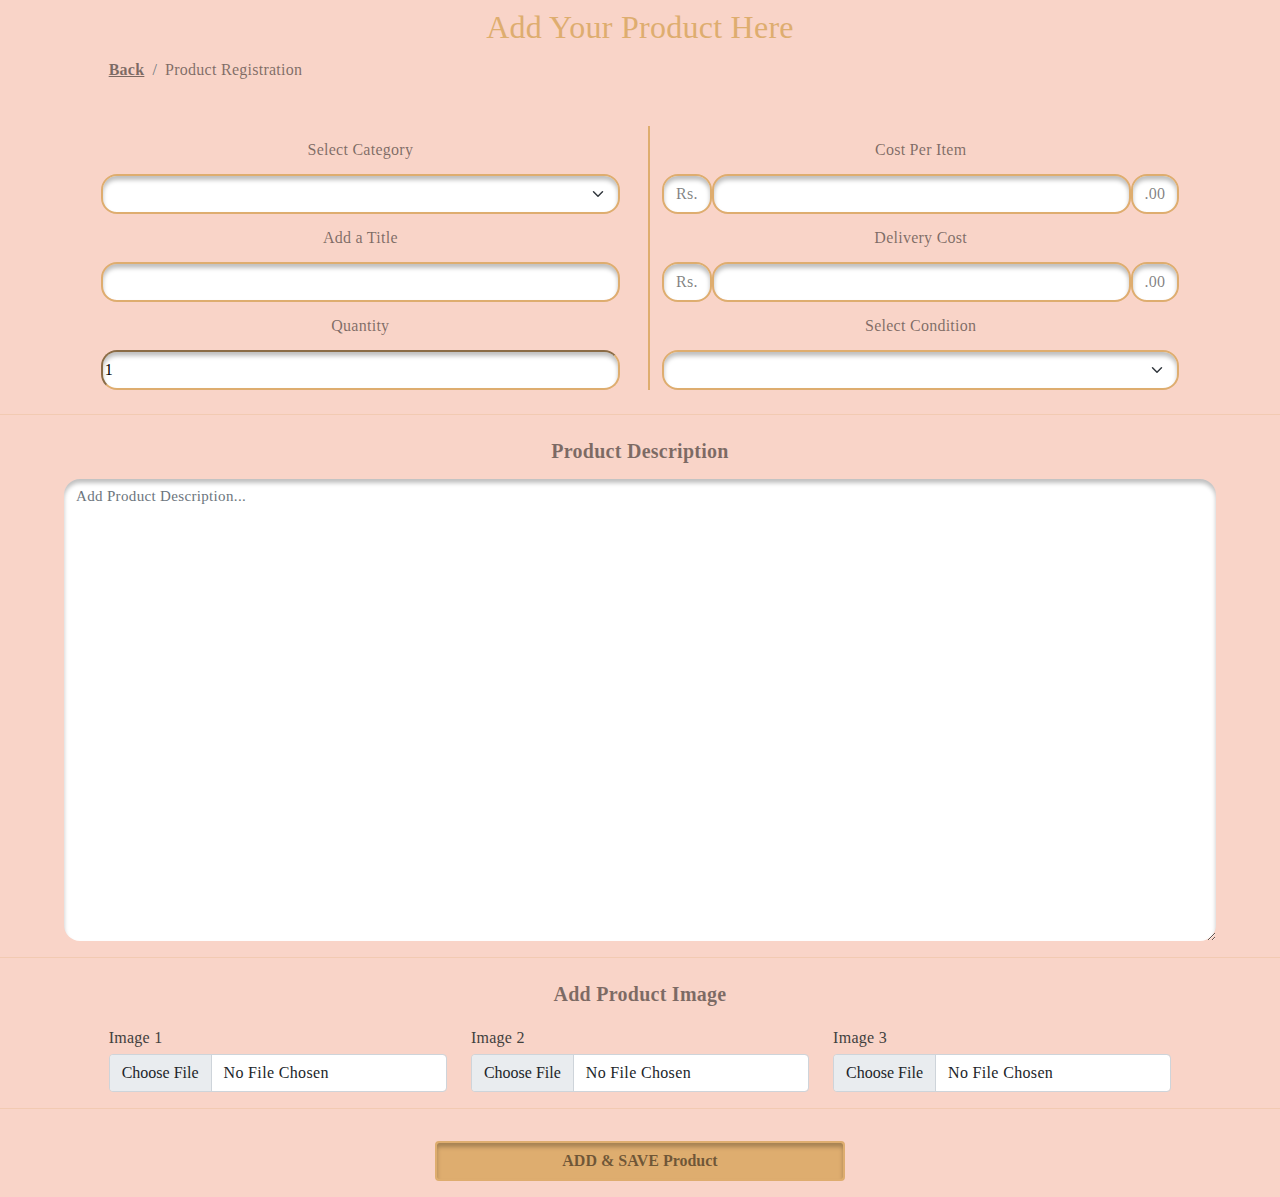
==== web/add_product.html @ 89d5caae "This is my KiddieKart e-commerce web project." ====
<!DOCTYPE html>

<html>
    <head>
        <title>KiddieKart Add Product</title>
        <meta charset="UTF-8">
        <meta name="viewport" content="width=device-width, initial-scale=1.0">
        <link href="bootstrap/bootstrap.css" rel="stylesheet">
        <link href="bootstrap/bootstrap-icons.css" rel="stylesheet">
        <link rel="stylesheet" type="text/css" href="style.css">
        <link rel="stylesheet" href="assets/vendor/bootstrap-5.1.3/css/bootstrap.css" type="text/css"/>
    </head>


    <body class="body" style="background-color: #f9d4c8;" onload="loadFeatures();">
        <div class="col-12">
            <div class="row">
                <div class="col-12 d-flex justify-content-center align-items-center">
                    <div class="row ">
                        <h2 class=" mt-2" style="color:#DEAD6F;">Add Your Product Here</h2>
                    </div>
                </div>
                <div class="col-10 offset-1">
                    <nav aria-label="breadcrumb">
                        <ol class="breadcrumb bg-transparent">
                            <li class="breadcrumb-item fw-bold"><a href="myProducts.html" class="text-black-50">Back</a></li>
                            <li class="breadcrumb-item active text-light text-black-50" aria-current="page">Product Registration</li>
                        </ol>
                    </nav>
                </div>
                <div class="col-12 d-none" id="addmsgdiv">
                    <div class="alert alert-success" role="alert" id="addalertdiv">
                        <i class="bi bi-check2-circle fs-5" id="addmsg">

                        </i>
                    </div>
                </div>
                <div class="col-12">
                    <div class="row d-flex justify-content-center mt-3 add-product-details">
                        <div class="col-lg-5 col-md-5 col-sm-10 mx-2 my-2">
                            <div class="col-12 d-flex justify-content-center">
                                <label class="text-black-50 my-2">Select Category</label>
                            </div>
                            <div class="col-12 d-flex justify-content-center">
                                <select class="form-select text-center text-black rounded-4" id="category-select"  style="height: 40px; background-color: white; border-color: #DEAD6F; border-width: 2px; box-shadow: 0px 4px 4px 0px rgba(0, 0, 0, 0.25) inset; font-size: medium;">

                                </select>
                            </div>
                            <div class="col-12 d-flex justify-content-center">
                                <label class="text-black-50 my-2">Add a Title</label>
                            </div>
                            <div class="col-12">
                                <input type="text" id="title" class="form-control f1 text-black rounded-4" style="height: 40px; background-color: white; border-color: #DEAD6F; border-width: 2px; box-shadow: 0px 4px 4px 0px rgba(0, 0, 0, 0.25) inset;">
                            </div>
                            <div class="col-12 d-flex justify-content-center">
                                <label class="text-black-50 my-2">Quantity</label>
                            </div>
                            <div class="input-number col-12 d-flex justify-content-center">
                                <input type="number" class="rounded-4 text-black" style="outline: none; height: 40px; width: 615px;background-color: white; border-color: #DEAD6F; border-width: 2px; box-shadow: 0px 4px 4px 0px rgba(0, 0, 0, 0.25) inset;" value="1" pattern="[0-9]" id="quantity">
                            </div>

                        </div>
                        <div class="col-lg-5 col-md-5 col-sm-10 mx-2 my-2 add-product-detail-box-2" style="border-left:2px solid #DEAD6F;">
                            <div class="col-12 d-flex justify-content-center">
                                <label class="text-black-50 my-2">Cost Per Item</label>
                            </div>
                            <div class="col-12 d-flex justify-content-center">
                                <span class="input-group-text rounded-4 text-black-50" style="outline: none; height: 40px; background-color: white; border-color: #DEAD6F; border-width: 2px; box-shadow: 0px 4px 4px 0px rgba(0, 0, 0, 0.25) inset;">Rs.</span>
                                <input type="number" id="price" class="form-control rounded-4 text-black" style="outline: none; height: 40px; background-color: white; border-color: #DEAD6F; border-width: 2px; box-shadow: 0px 4px 4px 0px rgba(0, 0, 0, 0.25) inset;">
                                <span class="input-group-text rounded-4 text-black-50" style="outline: none; height: 40px; background-color: white; border-color: #DEAD6F; border-width: 2px; box-shadow: 0px 4px 4px 0px rgba(0, 0, 0, 0.25) inset;">.00</span>
                            </div>
                            <div class="col-12 d-flex justify-content-center">
                                <label class="text-black-50 my-2">Delivery Cost</label>
                            </div>
                            <div class="col-12 d-flex justify-content-center">
                                <span class="input-group-text rounded-4 text-black-50" style="outline: none; height: 40px; background-color: white; border-color: #DEAD6F; border-width: 2px; box-shadow: 0px 4px 4px 0px rgba(0, 0, 0, 0.25) inset;">Rs.</span>
                                <input type="number" id="delivery" class="form-control rounded-4 text-black" style="outline: none; height: 40px; background-color: white; border-color: #DEAD6F; border-width: 2px; box-shadow: 0px 4px 4px 0px rgba(0, 0, 0, 0.25) inset;">
                                <span class="input-group-text rounded-4 text-black-50" style="outline: none; height: 40px; background-color: white; border-color: #DEAD6F; border-width: 2px; box-shadow: 0px 4px 4px 0px rgba(0, 0, 0, 0.25) inset;">.00</span>
                            </div>
                            <div class="col-12 d-flex justify-content-center">
                                <label class="text-black-50 my-2">Select Condition</label>
                            </div>
                            <div class="col-12 d-flex justify-content-center">
                                <select class="form-select text-center text-black rounded-4" id="condition-select"  style="height: 40px; background-color: white; border-color: #DEAD6F; border-width: 2px; box-shadow: 0px 4px 4px 0px rgba(0, 0, 0, 0.25) inset; font-size: medium;">

                                </select>
                            </div>
                        </div>
                    </div>
                </div>

                <div class="col-12">
                    <hr class="" style="border-width: 5px; color: #DEAD6F;" />
                </div>

                <div class="container">
                    <div class="row justify-content-center">
                        <div class="col-12 col-lg-12">
                            <div class="row">
                                <div class="col-12 text-center">
                                    <label class="form-label fw-bold text-black-50 f5" style="font-size: 20px;">Product Description</label>
                                </div>
                                <div class="col-12 add-description-box d-flex justify-content-center">
                                    <textarea class="form-control f5 rounded-4" id="description" placeholder="Add product description..." cols="30" rows="20" style="font-size: 15px; border: none; box-shadow: 0px 4px 4px 0px rgba(0, 0, 0, 0.25) inset; width: 90%; min-height: 150px;"></textarea>
                                </div>
                            </div>
                        </div>
                    </div>
                </div>


                <div class="col-12">
                    <hr class="" style="border-width: 5px; color: #DEAD6F;" />
                </div>

                <div class="col-12">
                    <div class="row">
                        <div class="col-12 text-center">
                            <label class="form-label fw-bold text-black-50" style="font-size:20px;">Add Product Image</label>
                        </div>

                        <div class="col-lg-10 offset-lg-1 col-10 offset-1">
                            <div class="row">
                                <div class="col-lg-4">
                                    <label>Image 1</label>
                                    <input class="form-control b2" type="file" accept="image/*" id="image1">
                                </div>

                                <div class="col-lg-4">
                                    <label>Image 2</label>
                                    <input class="form-control b2" type="file" accept="image/*" id="image2">
                                </div>

                                <div class="col-lg-4">
                                    <label>Image 3</label>
                                    <input class="form-control b2" type="file" accept="image/*" id="image3">
                                </div>


                            </div>
                        </div>

                        
                    </div>
                </div>

                <div class="col-12">
                    <hr class="" style="border-width: 5px; color: #DEAD6F;" />
                </div>

                <div class="offset-lg-4 col-12 col-lg-4 d-grid mt-3 mb-3">
                    <button class="btn btn-outline-danger fw-bold text-black-50" type="button "style="background-color: #DEAD6F; border-color: #DEAD6F; border-width: 2px; box-shadow: 0px 4px 4px 0px rgba(0, 0, 0, 0.25) inset;" onclick="productListing();">ADD & SAVE Product</button>
                </div>

            </div>

        </div>



        <script src="bootstrap.bundle.js"></script>
        <script src="script.js"></script>
        <script src="js/add-product.js"></script>

    </body>

</html>
---- web/style.css ----
/*
Theme Name: Waggy
Theme URI: https://templatesjungle.com/
Author: TemplatesJungle
Author URI: https://templatesjungle.com/
Description: Waggy is specially designed product packaged for eCommerce pet store websites.
Version: 1.1
*/

/*--------------------------------------------------------------
This is main CSS file that contains custom style rules used in this template
--------------------------------------------------------------*/

/*------------------------------------*\
    Table of contents
\*------------------------------------*/

/*------------------------------------------------

CSS STRUCTURE:

1. VARIABLES

2. GENERAL TYPOGRAPHY
  2.1 General Styles
  2.2 Floating & Alignment
  2.3 Forms
  2.4 Lists
  2.5 Code
  2.6 Tables
  2.7 Spacing
  2.8 Utilities
  2.9 Misc
    - Row Border
    - Zoom Effect
  2.10 Buttons
    - Button Sizes
    - Button Shapes
    - Button Color Scheme
    - Button Aligns
  2.11 Section
    - Hero Section
    - Section Title
    - Section Paddings
    - Section Margins
    - Section Bg Colors
    - Content Colors
    - Content Borders

3. EXTENDED TYPOGRAPHY
  3.1 Blockquote / Pullquote
  3.2 Text Highlights

4. CONTENT ELEMENTS
  4.1 Tabs
  4.2 Accordions
  4.3 Brand Carousel
  4.4 Category Carousel

5. BLOG STYLES
  5.1 Blog Single Post
  5.2 About Author
  5.3 Comments List
  5.4 Comments Form3

6. SITE STRUCTURE
  6.1 Header
    - Header Menu
    - Nav Sidebar
  6.2 Billboard
  6.3 About Us Section
  6.4 Video Section
  6.5 Selling Products Section
  6.6 Quotation Section
  6.7 Latest Blogs Section
  6.8 Newsletter Section
  6.9 Instagram Section
  6.10 Footer
    - Footer Top
    - Footer Bottom

7. OTHER PAGES
  7.1 Product detail
  7.2 Shop page

    
/*--------------------------------------------------------------
/** 1. VARIABLES
--------------------------------------------------------------*/
:root {
  /* widths for rows and containers
     */
  --header-height: 160px;
  --header-height-min: 80px;
}

/* on mobile devices below 600px
 */
@media screen and (max-width: 600px) {
  :root {
    --header-height: 100px;
    --header-height-min: 80px;
  }
}

/* Theme Colors */
:root {
  --accent-color: #DEAD6F;
  --dark-color: #222222;
  --light-dark-color: #727272;
  --light-color: #fff;
  --grey-color: #dbdbdb;
  --light-grey-color: #fafafa;
  --primary-color: #6995B1;
  --light-primary-color: #eef1f3;
}

/* Fonts */
:root {
  --body-font: 'Chilanka', cursive;
  --heading-font: 'Chilanka', cursive;
  --secondary-font: 'Montserrat', sans-serif;
}

.gradient-custom {
/* fallback for old browsers */
background: #F9F3EC;

/* Chrome 10-25, Safari 5.1-6 */
/*background: -webkit-linear-gradient(to right, rgba(106, 17, 203, 1), rgba(37, 117, 252, 1));*/

/* W3C, IE 10+/ Edge, Firefox 16+, Chrome 26+, Opera 12+, Safari 7+ */
/*background: linear-gradient(to right, rgba(106, 17, 203, 1), rgba(37, 117, 252, 1))*/
}


body {
  --bs-link-color: #333;
  --bs-link-hover-color: #333;

  --bs-link-color-rgb: 40, 40, 40;
  --bs-link-hover-color-rgb: 0, 0, 0;

  /* --bs-link-color: #DEAD6F;
  --bs-link-hover-color: #DEAD6F; */

  --bs-light-rgb: 248, 248, 248;

  --bs-font-sans-serif: 'Chilanka', cursive;
  --bs-body-font-family: var(--bs-font-sans-serif);
  --bs-body-font-size: 1rem;
  --bs-body-font-weight: 400;
  --bs-body-line-height: 2;
  --bs-body-color: #41403E;

  --bs-primary: #DEAD6F;
  --bs-primary-rgb: 222, 173, 111;

  --bs-primary-bg-subtle: #FFF9EB;
  --bs-border-color: #F7F7F7;

  --bs-secondary-rgb: 230, 243, 251;

  --bs-success-rgb: 238, 245, 228;
  --bs-danger-rgb: 249, 235, 231;
  --bs-warning-rgb: 255, 249, 235;
  --bs-info-rgb: 230, 243, 250;
}
.logo {
  background-image: url("images/new_logo.png");
  background-size: contain;
  background-position: center;
  background-repeat: no-repeat;
}
.main-logo{
    height: 150px;
    width: 150px;
}
.btn-primary {
  padding: 1.2rem 3rem;
  --bs-btn-color: #fff;
  --bs-btn-bg: #DEAD6F;
  --bs-btn-border-color: transparent;
  --bs-btn-hover-color: #fff;
  --bs-btn-hover-bg: #e9b775;
  --bs-btn-hover-border-color: transparent;
  --bs-btn-focus-shadow-rgb: 49, 132, 253;
  --bs-btn-active-color: #fff;
  --bs-btn-active-bg: #DEAD6F;
  --bs-btn-active-border-color: transparent;
  --bs-btn-active-shadow: inset 0 3px 5px rgba(0, 0, 0, 0.125);
  --bs-btn-disabled-color: #fff;
  --bs-btn-disabled-bg: #d3d7dd;
  --bs-btn-disabled-border-color: transparent;
}

.btn-outline-primary {
  transition: all 0.3s ease-in;
  padding: 1.2rem 3rem;
  letter-spacing: 0.02375rem;
  --bs-btn-color: #DEAD6F;
  --bs-btn-border-color: #DEAD6F;
  --bs-btn-hover-color: #fff;
  --bs-btn-hover-bg: #DEAD6F;
  --bs-btn-hover-border-color: #DEAD6F;
  --bs-btn-focus-shadow-rgb: 13, 110, 253;
  --bs-btn-active-color: #fff;
  --bs-btn-active-bg: #DEAD6F;
  --bs-btn-active-border-color: #DEAD6F;
  --bs-btn-active-shadow: inset 0 3px 5px rgba(0, 0, 0, 0.125);
  --bs-btn-disabled-color: #DEAD6F;
  --bs-btn-disabled-bg: transparent;
  --bs-btn-disabled-border-color: #DEAD6F;
  --bs-gradient: none;
}

.btn-outline-dark {
  transition: all 0.3s ease-in;
  padding: 1.2rem 3rem;
  letter-spacing: 0.02375rem;
  text-transform: uppercase;
  --bs-btn-color: #41403E;
  --bs-btn-border-color: #41403E;
  --bs-btn-hover-color: #fff;
  --bs-btn-hover-bg: #41403E;
  --bs-btn-hover-border-color: #41403E;
  --bs-btn-focus-shadow-rgb: 33, 37, 41;
  --bs-btn-active-color: #fff;
  --bs-btn-active-bg: #41403E;
  --bs-btn-active-border-color: #41403E;
  --bs-btn-active-shadow: inset 0 3px 5px rgba(0, 0, 0, 0.125);
  --bs-btn-disabled-color: #41403E;
  --bs-btn-disabled-bg: transparent;
  --bs-btn-disabled-border-color: #41403E;
  --bs-gradient: none;
}

.btn-dark {
  padding: 1.2rem 3rem;
  font-size: 1.1875rem;
  text-transform: uppercase;
  --bs-btn-color: #fff;
  --bs-btn-bg: #41403E;
  --bs-btn-border-color: #41403E;
  --bs-btn-hover-color: #fff;
  --bs-btn-hover-bg: #363533;
  --bs-btn-hover-border-color: #363533;
  --bs-btn-focus-shadow-rgb: 66, 70, 73;
  --bs-btn-active-color: #fff;
  --bs-btn-active-bg: #41403E;
  --bs-btn-active-border-color: #41403E;
  --bs-btn-active-shadow: inset 0 3px 5px rgba(0, 0, 0, 0.125);
  --bs-btn-disabled-color: #fff;
  --bs-btn-disabled-bg: #41403E;
  --bs-btn-disabled-border-color: #41403E;
}

@media screen and (max-width:991px) {

  .btn-primary,
  .btn-outline-primary,
  .btn-outline-dark,
  .btn-dark {
    padding: 0.6rem 1.5rem;
    font-size: 1rem;
  }
}

body {
  letter-spacing: 0.01625rem;
}

h1,
h2,
h3,
h4,
h5,
h6 {
  font-family: var(--heading-font);
  color: var(--bs-body-color);
  font-weight: 400;
  text-transform: capitalize;
}

a {
  text-decoration: none;
}

.breadcrumb.text-white {
  --bs-breadcrumb-divider-color: #fff;
  --bs-breadcrumb-item-active-color: var(--bs-primary);
}

.dropdown-menu {
  --bs-dropdown-link-active-bg: var(--bs-primary);
}

.secondary-font {
  font-family: var(--secondary-font);
  font-weight: 300;
}

/*----------------------------------------------*/
/* 6. SITE STRUCTURE */
/*----------------------------------------------*/
/* 6.1 Header
--------------------------------------------------------------*/
/* Preloader */
.preloader-wrapper {
  width: 100%;
  height: 100vh;
  margin: 0 auto;
  position: absolute;
  top: 0;
  left: 0;
  z-index: 111;
  background: #fff;
}

.preloader-wrapper .preloader {
  margin: 20% auto 0;
  transform: translateZ(0);
}

.preloader:before,
.preloader:after {
  content: '';
  position: absolute;
  top: 0;
}

.preloader:before,
.preloader:after,
.preloader {
  border-radius: 50%;
  width: 2em;
  height: 2em;
  animation: animation 1.2s infinite ease-in-out;
}

.preloader {
  animation-delay: -0.16s;
}

.preloader:before {
  left: -3.5em;
  animation-delay: -0.32s;
}

.preloader:after {
  left: 3.5em;
}

@keyframes animation {

  0%,
  80%,
  100% {
    box-shadow: 0 2em 0 -1em var(--accent-color);
  }

  40% {
    box-shadow: 0 2em 0 0 var(--accent-color);
  }
}


/* search bar style  */
.search-bar {
  border: 1px solid #EAEAEA;
}

.search-bar ::placeholder {
  font-family: var(--secondary-font);
}

.form-control:focus {
  color: var(--bs-body-color);
  background-color: var(--bs-body-bg);
  border-color: #86b7fe;
  outline: 0;
  box-shadow: none;
}


/* nav bar style  */
.navbar-nav .nav-link.active,
.navbar-nav .nav-link.show,
.nav-link:focus,
.nav-link:hover {
  color: var(--accent-color);
}

/* category style */
iconify-icon.category-icon {
  color: #DEAD6F99;
  font-size: 100px;
  transition: all 0.3s ease-in;

}

a.categories-item:hover iconify-icon.category-icon {
  color: #DEAD6F;
}


/* banner style */
.swiper-pagination-bullet {
  border: 1px solid var(--bs-body-color);
  background-color: transparent;
  opacity: 1;
  width: var(--swiper-pagination-bullet-width, var(--swiper-pagination-bullet-size, 15px));
  height: var(--swiper-pagination-bullet-height, var(--swiper-pagination-bullet-size, 15px));
}

.swiper-pagination-bullet.swiper-pagination-bullet-active {
  background-color: var(--bs-body-color);
  background: var(--bs-body-color);
}

.swiper-horizontal>.swiper-pagination-bullets .swiper-pagination-bullet,
.swiper-pagination-horizontal.swiper-pagination-bullets .swiper-pagination-bullet {
  margin: 0 var(--swiper-pagination-bullet-horizontal-gap, 8px);
}



/* pet clothing */
.card {
  --bs-card-inner-border-radius: none;
  --bs-card-bg: transparent;
  background-color: transparent;
  border: none;
}

a.btn-cart {
  border-radius: 0.25rem;
  border: 1px solid rgba(65, 64, 62, 0.20);
}

a.btn-wishlist {

  border-radius: 0.25rem;
  border: 1px solid rgba(65, 64, 62, 0.20);
}


/* pet foodies style  */
button.filter-button {
  letter-spacing: 0.02125rem;
  border: none;
  border-bottom: 2px solid #D9D9D8;
  background: transparent;
  text-transform: uppercase;
  font-size: 1.0625rem;
  transition: all 0.3s ease-in;
}

button.filter-button.active,
button.filter-button:hover {
  border-bottom: 2px solid #DEAD6F;
}

/* testimonial style  */
.testimonial-content {
  color: #908F8D;
}

iconify-icon.quote-icon {
  color: #F7EEE4;
  font-size: 14rem;
}


/* register form  */
.form-control {
  color: #908F8D;
  line-height: normal;
  letter-spacing: 0.02125rem;
  text-transform: capitalize;
  border-radius: 0.25rem;
  border: 1px solid rgba(65, 64, 62, 0.20);
  background: #FFF;
  display: flex;
  padding: 1.25rem 0rem 1.25rem 1.25rem;
  align-items: center;
  gap: 0.375rem;
  align-self: stretch;
}

.form-control:focus {
  border-color: #41403E;
}


/* blog style */
.blog-paragraph {
  color: #908F8D;
  font-size: 1rem;
  font-weight: 400;
  line-height: normal;
  font-family: var(--secondary-font);
}

.blog-read {
  color: #908F8D;
  font-size: 1rem;
  letter-spacing: 0.02rem;
  text-transform: uppercase;
}

a.blog-read {
  border-bottom: 3px solid #D9D9D8;
  transition: all 0.3s ease-in;
}

a.blog-read:hover {
  border-bottom: 3px solid #8a8a8a;
}


/* services style  */
.service-icon {
  font-size: 30px;
  border-radius: 3.125rem;
  border: 1px solid #D9D9D8;
  padding: 1.25rem;
}


/* insta style  */
.instagram-item:hover:before,
.instagram-item:hover .icon-overlay {
  opacity: 1;
  cursor: pointer;
}

.icon-overlay {
  position: absolute;
  top: 0;
  right: 0;
  bottom: 0;
  left: 0;
  z-index: 1;
  align-items: center;
  font-size: 3rem;
  cursor: pointer;
  opacity: 0;
  -moz-transition: 0.8s ease;
  -webkit-transition: 0.8s ease;
  transition: 0.8s ease;
}


/* footer style */
iconify-icon.social-icon {
  color: #CACACA;
  font-size: 1.125rem;
  padding: 0.75rem;
  border-radius: 4.375rem;
  border: 1px solid #D9D9D8;
  box-shadow: 0px 4px 12px 0px rgba(0, 0, 0, 0.03);
  transition: all 0.5s ease;
}

li.social:hover iconify-icon.social-icon {
  color: #FFF;
  border: 1px solid #DEAD6F;
  background: #DEAD6F;
}

iconify-icon.send-icon {
  cursor: pointer;
  font-size: 1.125rem;
  padding: 0.75rem;
  border-radius: 4.375rem;
  color: #FFF;
  border: 1px solid #DEAD6F;
  background: #DEAD6F;
}


@media screen and (max-width: 991px) {

  /* offcanvas menu */
  .offcanvas-body .nav-item {
    font-weight: 700;
    border-bottom: 1px solid #d1d1d1;
  }

  .offcanvas-body .filter-categories {
    width: 100%;
    margin-bottom: 20px !important;
    border: 1px solid #d1d1d1 !important;
    padding: 14px;
    border-radius: 8px;
  }

  /* dropdown-menu */
  .dropdown-menu {
    padding: 0;
    border: none;
    line-height: 1.4;
    font-size: 0.9em;
  }

  .dropdown-menu a {
    padding-left: 0;
  }

  .dropdown-toggle::after {
    position: absolute;
    right: 0;
    top: 21px;
  }
}


/*--------------------------------------------------------------
faqs section style start
--------------------------------------------------------------*/
.accordion-button:not(.collapsed) {
  color: var(--body-text-color);
  background-color: transparent;
  box-shadow: none;
}

.accordion {
  --bs-accordion-color: var(--light-text-color);
  --bs-accordion-bg: none;
  --bs-accordion-btn-color: var(--body-text-color);
}

.accordion-button:not(.collapsed)::after {
  background-image: url('https://api.iconify.design/eva/arrow-down-fill.svg?color=%2341403e');

}

.accordion-button::after {
  background-image: url('https://api.iconify.design/eva/arrow-down-fill.svg?color=%2341403e');
}

.accordion-button:focus {
  z-index: 3;
  border-color: none;
  box-shadow: none;
}

/*--------------------------------------------------------------
Account section style start
--------------------------------------------------------------*/
.nav-tabs .nav-item.show .nav-link,
.nav-tabs .nav-link.active {
  color: var(--accent-color);
}


/*--------------------------------------------------------------
Blog section style start
--------------------------------------------------------------*/
/* ------ Pagination ------*/
.pagination .page-numbers {
  width: 30px;
  height: 30px;
  display: flex;
  align-items: center;
  color: var(--bs-body-color);
  padding: 0 10px;
  line-height: 1.4;
  transition: 0.9s all;
  border-radius: 8px;
}

.pagination .page-numbers:hover,
.pagination .page-numbers.current {
  color: var(--accent-color);
}

iconify-icon.pagination-arrow {
  color: var(--bs-body-color);
  transition: 0.9s all;
}

iconify-icon.pagination-arrow:hover {
  color: var(--accent-color);
}


/*--------------------------------------------------------------
Single Product section style start
--------------------------------------------------------------*/
.nav-pills .nav-link.active,
.nav-pills .show>.nav-link {
  color: var(--light-color);
  background-color: var(--accent-color);
}
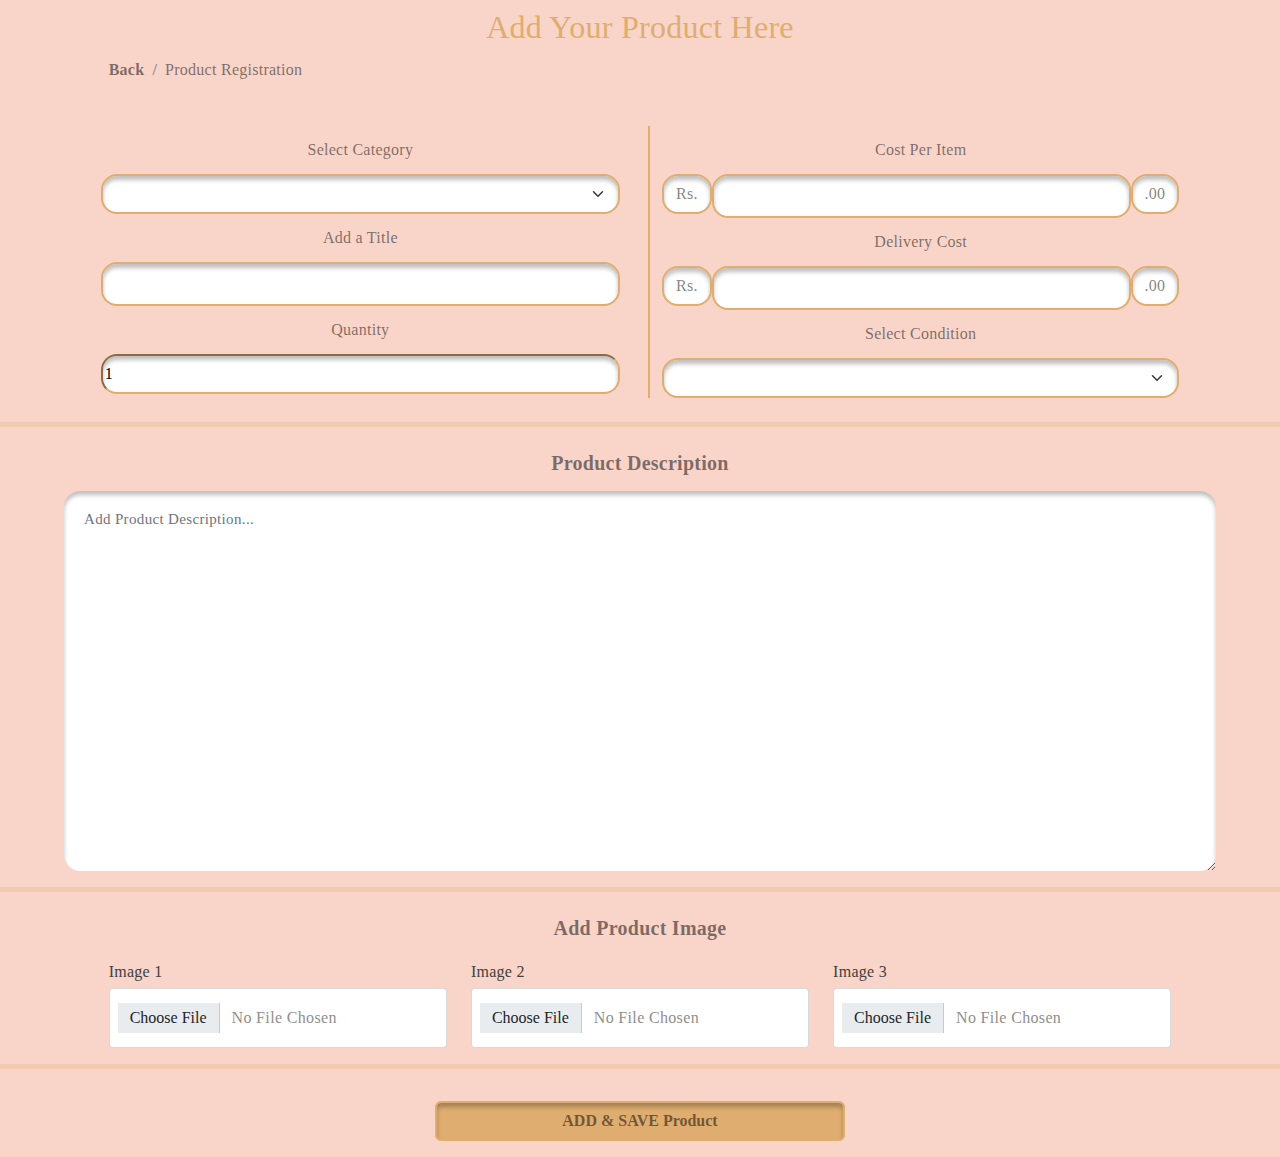
==== commit 7f1d26bf: "Complete KiddieKart Web app" ====
--- a/web/add_product.html
+++ b/web/add_product.html
@@ -23,7 +23,7 @@
                 <div class="col-10 offset-1">
                     <nav aria-label="breadcrumb">
                         <ol class="breadcrumb bg-transparent">
-                            <li class="breadcrumb-item fw-bold"><a href="myProducts.html" class="text-black-50">Back</a></li>
+                            <li class="breadcrumb-item fw-bold"><a href="shop.html" class="text-black-50">Back</a></li>
                             <li class="breadcrumb-item active text-light text-black-50" aria-current="page">Product Registration</li>
                         </ol>
                     </nav>
